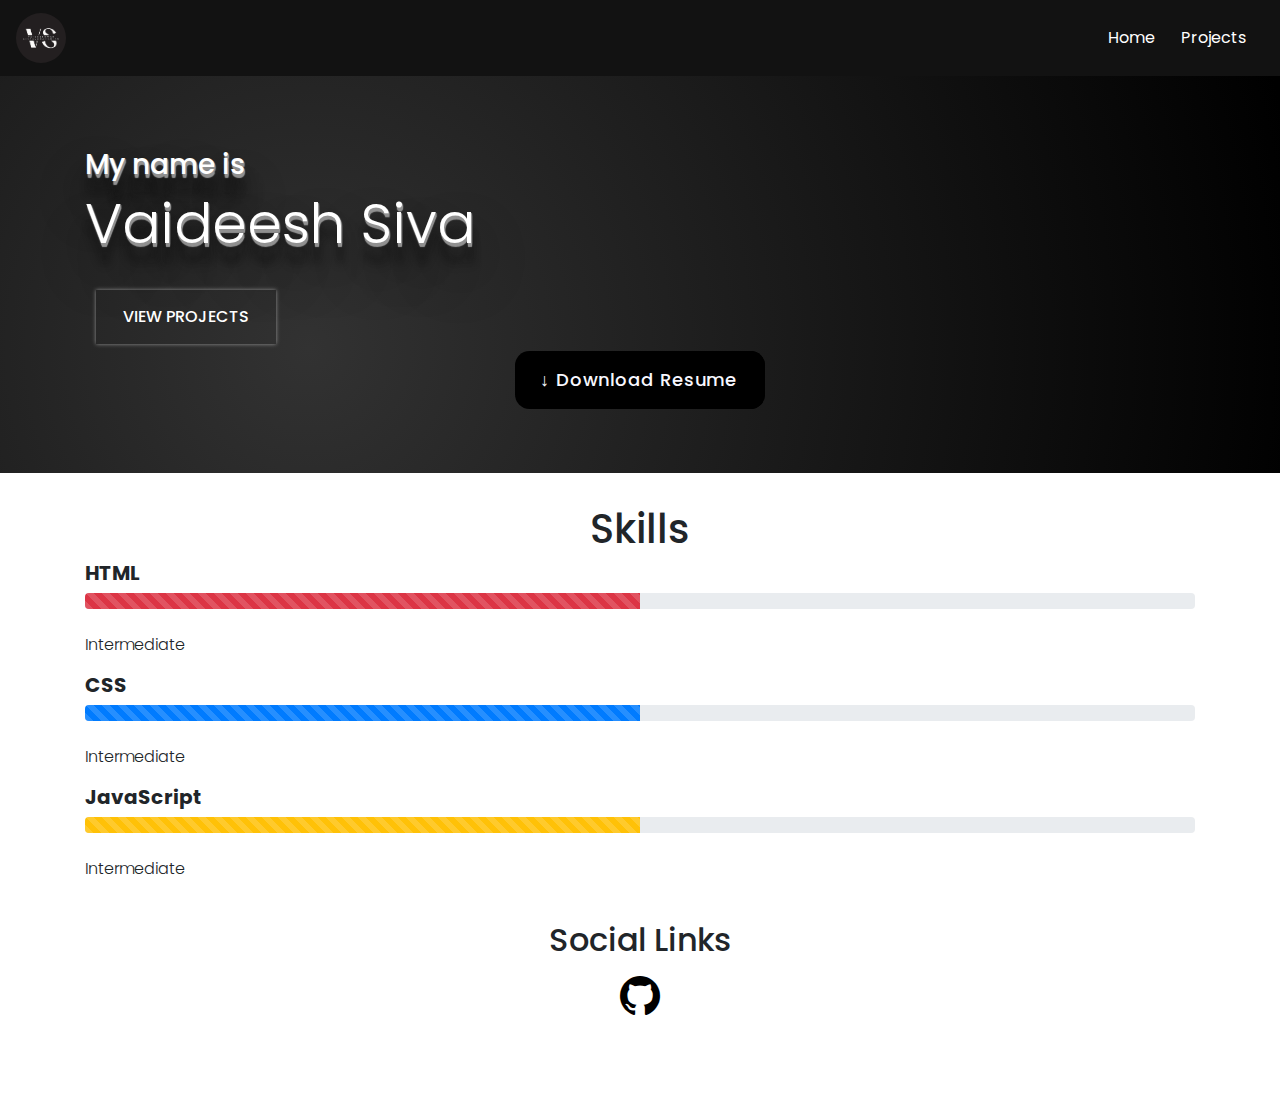
==== index.html @ 421ffa04 "Add files via upload" ====
<!DOCTYPE html>
<html lang="en">
<head>
    <meta charset="UTF-8">
    <meta http-equiv="X-UA-Compatible" content="IE=edge">
    <meta name="viewport" content="width=device-width, initial-scale=1.0">
    <link rel="stylesheet" href="https://cdn.jsdelivr.net/npm/bootstrap@4.0.0/dist/css/bootstrap.min.css" integrity="sha384-Gn5384xqQ1aoWXA+058RXPxPg6fy4IWvTNh0E263XmFcJlSAwiGgFAW/dAiS6JXm" crossorigin="anonymous">
    <link rel="stylesheet" href="styles.css"/>
    <link rel="preconnect" href="https://fonts.googleapis.com">
    <link rel="preconnect" href="https://fonts.gstatic.com" crossorigin>
    <link rel="stylesheet" href="https://cdn.jsdelivr.net/npm/bootstrap-icons@1.3.0/font/bootstrap-icons.css">
    <link rel="icon" href="PersonalLogo.png"/>
    <link href="https://fonts.googleapis.com/css2?family=Bellefair&family=Poppins:wght@100;200;300;400;600;800&family=Roboto+Condensed:ital,wght@0,300;0,400;0,700;1,300;1,400;1,700&family=Sora:wght@100;200;300;400;500;600;700&display=swap" rel="stylesheet">
    
    <title>Vaideesh Siva</title>
</head>
<body>

    <nav class="navbar navbar-expand-lg navbar-dark" style="background-color: #121212;">
  <a class="navbar-brand" href="index.html">
    <img id="personal" src="PersonalLogo.png" width="50px" style="border-radius: 40px;"/>
  </a>
  <button class="navbar-toggler" type="button" data-toggle="collapse" data-target="#navbarNav" aria-controls="navbarNav" aria-expanded="false" aria-label="Toggle navigation">
    <span class="navbar-toggler-icon"></span>
  </button>
  <div class="collapse navbar-collapse" id="navbarNav">
    <ul class="navbar-nav mr-auto"></ul>
    <ul class="navbar-nav">
        <li class="nav-item active">
            <a class="nav-link" href="index.html">Home</a>
          </li>
          <li class="nav-item active">
            <a class="nav-link" href="projects.html">Projects</a>
          </li>
    </ul>
  </div>
</nav>

        <div class="jumbotron jumbotron-fluid">
            <div class="container">
            <h2 class="display-4">
              <h3 style="color:white" id="name">My name is</h3> <h4 class="display-4" id="name">Vaideesh Siva</h4>
            </h2>
            <br>
            <button>
              <a href="projects.html"><span class="box">
                    VIEW PROJECTS
                </span></a>
            </button>
            <br>
            <center><a href="High School Resume.pdf" download><button class="cssbuttons-io">
              <span></path><path fill="currentColor"></path></svg>&#8595 Download Resume</span>
            </button></a></center>

            </div>
        </div>

        <div class="container">
          <h1 class="text-center">Skills</h1>

          <h5 class="font-weight-bold">HTML</h5>
          <div class="progress">
            <div class="progress-bar progress-bar-striped progress-bar-animated bg-danger" role="progressbar" style="width: 50%;" aria-valuenow="25" aria-valuemin="0" aria-valuemax="100"></div>
          </div><br>
          <p class="font-weight-light">Intermediate</p>
          <h5 class="font-weight-bold">CSS</h5>
          <div class="progress">
            <div class="progress-bar progress-bar-striped progress-bar-animated" role="progressbar" style="width: 50%;" aria-valuenow="25" aria-valuemin="0" aria-valuemax="100"></div>
          </div><br>
          <p class="font-weight-light">Intermediate</p>
          <h5 class="font-weight-bold">JavaScript</h5>
          <div class="progress">
            <div class="progress-bar progress-bar-striped progress-bar-animated bg-warning" role="progressbar" style="width: 50%;" aria-valuenow="25" aria-valuemin="0" aria-valuemax="100"></div>
          </div>
          <br>
          <p class="font-weight-light">Intermediate</p>
          <br>
          <h2 class="text-center">Social Links</h2>
          <center><a href="https://github.com/Vaideeshwarsiva2006"><i class="bi bi-github text-center" style="font-size: 40px"></i></a></center>
          <br><br><br>
        </div>

        
    

    <script src="https://code.jquery.com/jquery-3.2.1.slim.min.js" integrity="sha384-KJ3o2DKtIkvYIK3UENzmM7KCkRr/rE9/Qpg6aAZGJwFDMVNA/GpGFF93hXpG5KkN" crossorigin="anonymous"></script>
    <script src="https://cdn.jsdelivr.net/npm/popper.js@1.12.9/dist/umd/popper.min.js" integrity="sha384-ApNbgh9B+Y1QKtv3Rn7W3mgPxhU9K/ScQsAP7hUibX39j7fakFPskvXusvfa0b4Q" crossorigin="anonymous"></script>
    <script src="https://cdn.jsdelivr.net/npm/bootstrap@4.0.0/dist/js/bootstrap.min.js" integrity="sha384-JZR6Spejh4U02d8jOt6vLEHfe/JQGiRRSQQxSfFWpi1MquVdAyjUar5+76PVCmYl" crossorigin="anonymous"></script>
</body>
</html>
---- styles.css ----
* {
  font-family: 'Poppins', sans-serif;
}

body {
  animation: fadeInAnimation ease 3s;
  animation-iteration-count: 1;
  animation-fill-mode: forwards;
}

@keyframes fadeInAnimation {
  0% {
      opacity: 0;
  }
  100% {
      opacity: 1;
   }
}

li {
    margin-right: 10px;
}

.jumbotron {
    background: radial-gradient(circle at 24.1% 68.8%, rgb(50, 50, 50) 0%, rgb(0, 0, 0) 99.4%);
}

.display-4 {
    color: white;
}

.box {
    width: 180px;
    height: auto;
    float: left;
    transition: .5s linear;
    position: relative;
    display: block;
    overflow: hidden;
    padding: 15px;
    text-align: center;
    margin: 0 5px;
    background: transparent;
    text-transform: uppercase;
    font-weight: 500;
    box-shadow: 0 0 4px rgba(255, 255, 255, 0.5);
  }
  
  .box:before {
    position: absolute;
    content: '';
    left: 0;
    bottom: 0;
    height: 4px;
    width: 100%;
    border-bottom: 4px solid transparent;
    border-left: 4px solid transparent;
    border-right: 4px solid transparent;
    box-sizing: border-box;
    transform: translateX(100%);
  }
  
  .box:after {
    position: absolute;
    content: '';
    top: 0;
    left: 0;
    width: 100%;
    height: 4px;
    border-top: 4px solid transparent;
    box-sizing: border-box;
    transform: translateX(-100%);
  }
  
  .box:hover {
    box-shadow: 0 5px 15px rgba(255, 255, 255, 0.5);
  }
  
  .box:hover:before {
    border-color: rgba(255, 255, 255, 0.5);;
    height: 100%;
    transform: translateX(0);
    transition: .3s transform linear, .3s height linear .3s;
  }
  
  .box:hover:after {
    border-color: white;
    height: 100%;
    transform: translateX(0);
    transition: .3s transform linear, .3s height linear .5s;
  }

  button:focus {
    outline: none;
  }
  
  button {
    color: white;
    text-decoration: none;
    cursor: pointer;
    outline: none;
    border: none;
    background: transparent;
  }

  a {
    color:white;
  }

  a:hover {
    color:white;
    text-decoration: none;
  }

  .card-img-top {
    width: 100%;
    height: 15vw;
    object-fit: contain;
    border:1px solid black;
}

.card-title {
  color:black;
}

.card-text {
  color:black;
}

.box {
  color: white;
}

#view {
  color:black;
}

#view:hover {
  color:white;
}

ul li {
  transition-duration: 0.5s;
}


ul li:hover {
  opacity: 0.5;
  transition-duration: 0.5s;
}

.navbar-brand {
  opacity: 1;
  transition-duration: 0.5s;
}

.navbar-brand:hover {
  opacity: 0.5;
  transition-duration: 0.5s;
}
 
i {
  transition-duration: 0.5s;
  opacity: 1;
  color:black;
}

i:hover {
  opacity: 0.5;
}

#name {
  text-shadow: 1px 1px 1px #919191,
    1px 2px 1px #919191,
    1px 3px 1px #919191,
    1px 4px 1px #919191,
  1px 18px 6px rgba(16,16,16,0.4),
  1px 22px 10px rgba(16,16,16,0.2),
  1px 25px 35px rgba(16,16,16,0.2),
  1px 30px 60px rgba(16,16,16,0.4);

}

.cssbuttons-io {
  position: relative;
  font-family: inherit;
  font-weight: 500;
  font-size: 18px;
  letter-spacing: 0.05em;
  border-radius: 0.8em;
  border: none;
  background: linear-gradient(to right, #2d2d2d, #000000);
  color: ghostwhite;
  overflow: hidden;
}

.cssbuttons-io svg {
  width: 1.2em;
  height: 1.2em;
  margin-right: 0.5em;
}

.cssbuttons-io span {
  position: relative;
  z-index: 10;
  transition: color 0.4s;
  display: inline-flex;
  align-items: center;
  padding: 0.8em 1.2em 0.8em 1.05em;
}

.cssbuttons-io::before,
.cssbuttons-io::after {
  position: absolute;
  top: 0;
  left: 0;
  width: 100%;
  height: 100%;
  z-index: 0;
}

.cssbuttons-io::before {
  content: "";
  background: #000;
  width: 120%;
  left: -10%;
  transform: skew(30deg);
  transition: transform 0.4s cubic-bezier(0.3, 1, 0.8, 1);
}

.cssbuttons-io:hover::before {
  transform: translate3d(100%, 0, 0);
}

.cssbuttons-io:active {
  transform: scale(0.95);
}
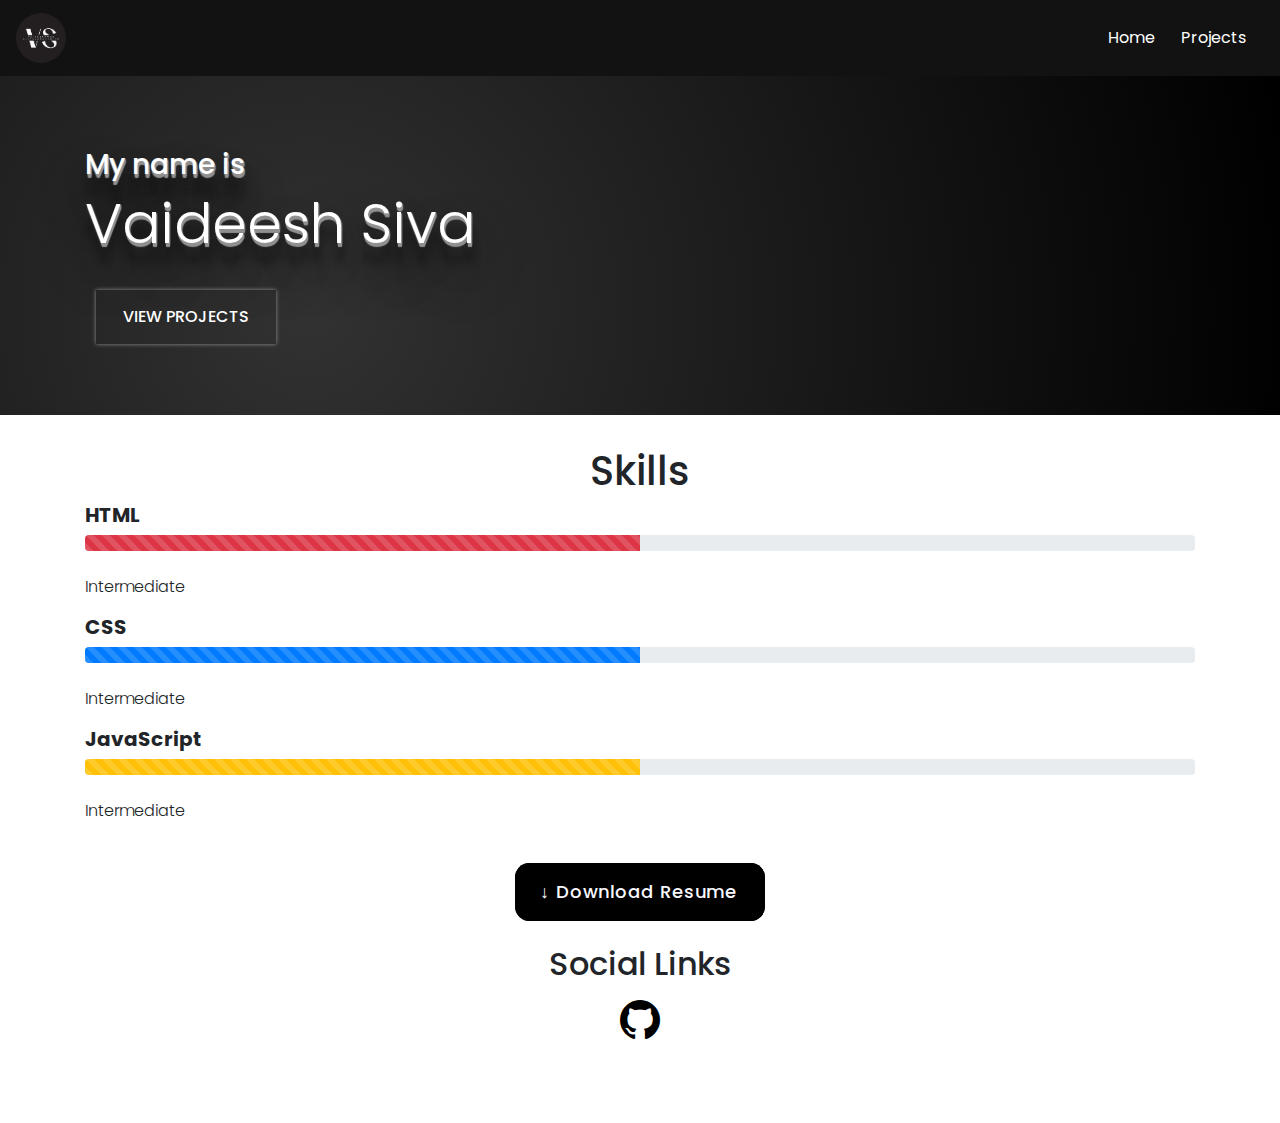
==== commit d406cc78: "Update index.html" ====
--- a/index.html
+++ b/index.html
@@ -48,9 +48,6 @@
                 </span></a>
             </button>
             <br>
-            <center><a href="High School Resume.pdf" download><button class="cssbuttons-io">
-              <span></path><path fill="currentColor"></path></svg>&#8595 Download Resume</span>
-            </button></a></center>
 
             </div>
         </div>
@@ -75,6 +72,10 @@
           <br>
           <p class="font-weight-light">Intermediate</p>
           <br>
+            <center><a href="High School Resume.pdf" download><button class="cssbuttons-io">
+              <span></path><path fill="currentColor"></path></svg>&#8595 Download Resume</span>
+            </button></a></center>
+          <br>
           <h2 class="text-center">Social Links</h2>
           <center><a href="https://github.com/Vaideeshwarsiva2006"><i class="bi bi-github text-center" style="font-size: 40px"></i></a></center>
           <br><br><br>
@@ -87,4 +88,4 @@
     <script src="https://cdn.jsdelivr.net/npm/popper.js@1.12.9/dist/umd/popper.min.js" integrity="sha384-ApNbgh9B+Y1QKtv3Rn7W3mgPxhU9K/ScQsAP7hUibX39j7fakFPskvXusvfa0b4Q" crossorigin="anonymous"></script>
     <script src="https://cdn.jsdelivr.net/npm/bootstrap@4.0.0/dist/js/bootstrap.min.js" integrity="sha384-JZR6Spejh4U02d8jOt6vLEHfe/JQGiRRSQQxSfFWpi1MquVdAyjUar5+76PVCmYl" crossorigin="anonymous"></script>
 </body>
-</html>+</html>
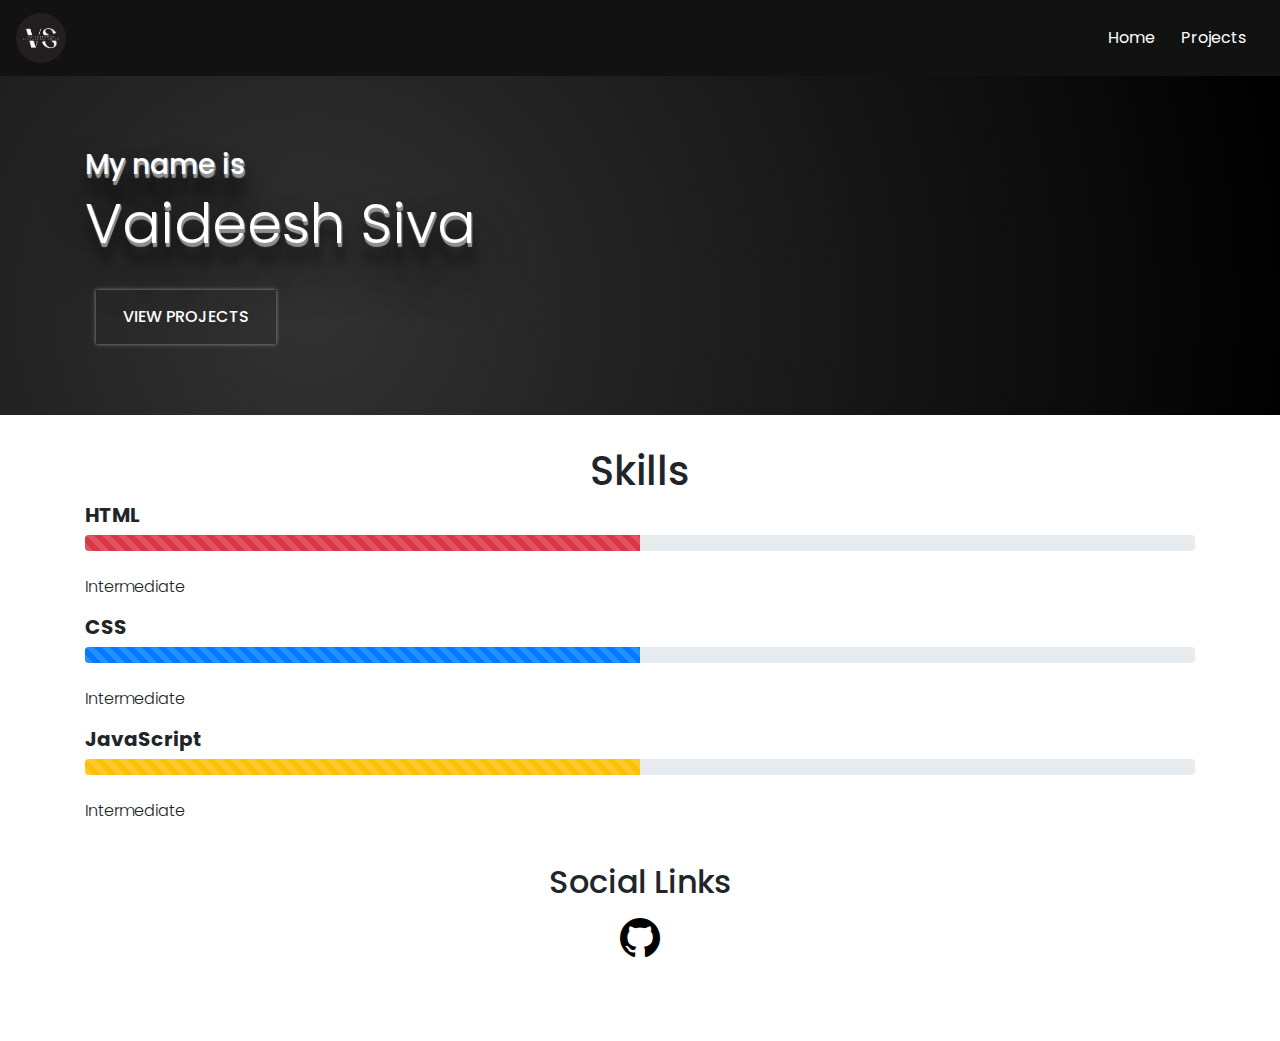
==== commit 200a6108: "Update index.html" ====
--- a/index.html
+++ b/index.html
@@ -10,6 +10,7 @@
     <link rel="preconnect" href="https://fonts.gstatic.com" crossorigin>
     <link rel="stylesheet" href="https://cdn.jsdelivr.net/npm/bootstrap-icons@1.3.0/font/bootstrap-icons.css">
     <link rel="icon" href="PersonalLogo.png"/>
+    <link rel="apple-touch-icon" sizes="128x128" href="PersonalLogo.png">
     <link href="https://fonts.googleapis.com/css2?family=Bellefair&family=Poppins:wght@100;200;300;400;600;800&family=Roboto+Condensed:ital,wght@0,300;0,400;0,700;1,300;1,400;1,700&family=Sora:wght@100;200;300;400;500;600;700&display=swap" rel="stylesheet">
     
     <title>Vaideesh Siva</title>
@@ -71,10 +72,7 @@
           </div>
           <br>
           <p class="font-weight-light">Intermediate</p>
-          <br>
-            <center><a href="High School Resume.pdf" download><button class="cssbuttons-io">
-              <span></path><path fill="currentColor"></path></svg>&#8595 Download Resume</span>
-            </button></a></center>
+
           <br>
           <h2 class="text-center">Social Links</h2>
           <center><a href="https://github.com/Vaideeshwarsiva2006"><i class="bi bi-github text-center" style="font-size: 40px"></i></a></center>
